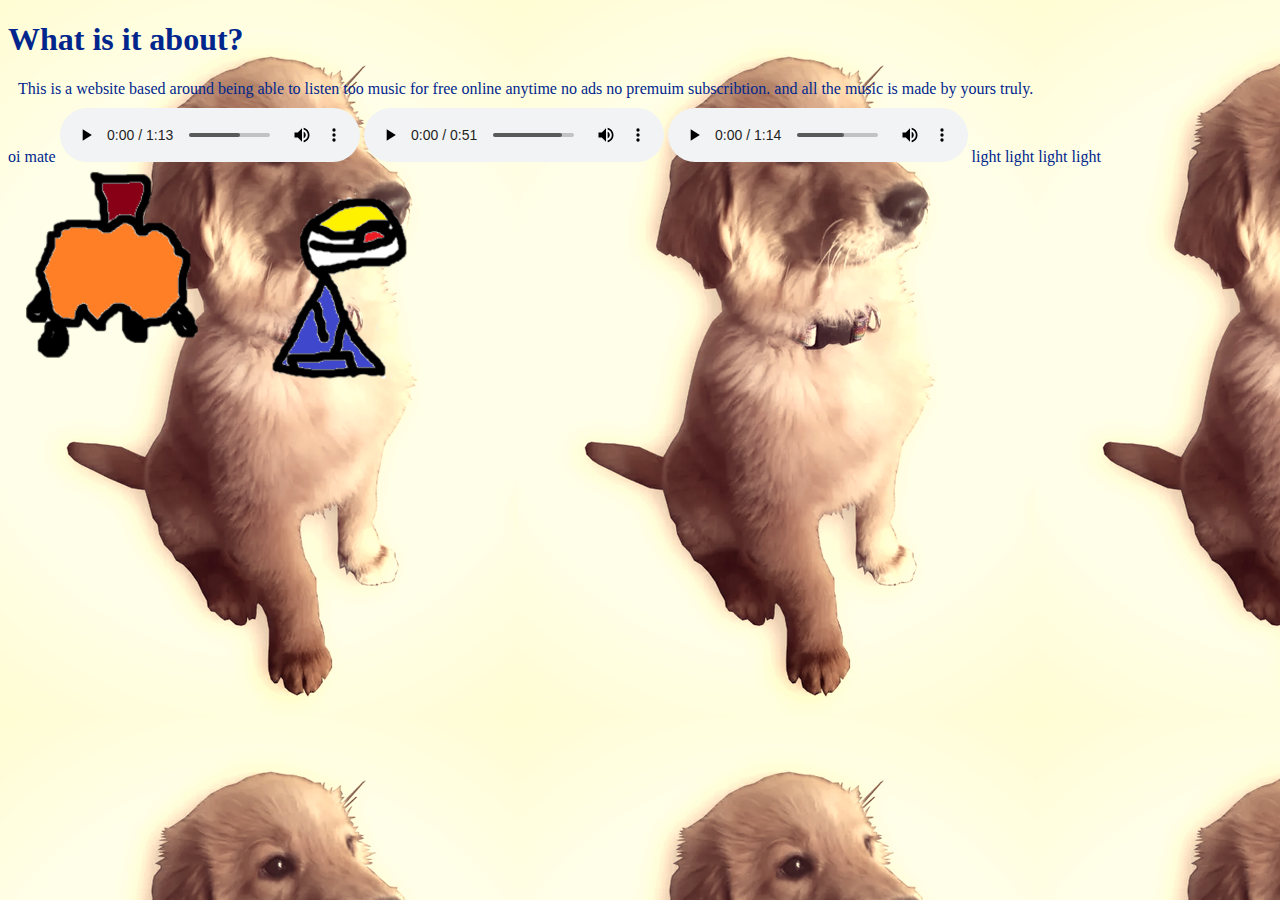
==== index.html @ cdb53dd5 "Add files via upload" ====
<!DOCTYPE html>
<html>
  <head>
    <link rel="stylesheet" href="style.css">
  </head>
  <body>
    <h1>What is it about?</h1>
    <p>This is a website based around being able to listen too music for free online anytime no ads no premuim subscribtion. and all the music is made by yours truly. 
   </p>
    <music> 
      oi mate
    </music>
    
    <audio src="truinfe.mp3" controls="">	
      <p>Fallback content go here.</p>
    </audio>
    
    <audio src="banger-song.mp3" controls="">	
      <p>Fallback content go here.</p>
    </audio>
    
    <audio src="cloudy_slow.mp3" controls="">	
      <p>Fallback content go here.</p>
    </audio>
   
    <ananana> light light light light </ananana>
    
    <img src="me.png" alt="Vroom-Vroom-Car" />
  </body>
</html>
---- style.css ----
body {
  background: url("dogprooftrash2.png");
  color: #00268d;
}
p {
  font-family: cursive;
  margin: 10px;
}
h1 {
  font-weight: bold;
}
h2 {
  text-decoration: underline wavy; 
}

h3 {
  text-decoration: underline wavy; 
  text-align: right;

}
h4 {
  color:#159418;
}
h5 {
  font-family: monospace;
}
h6 {
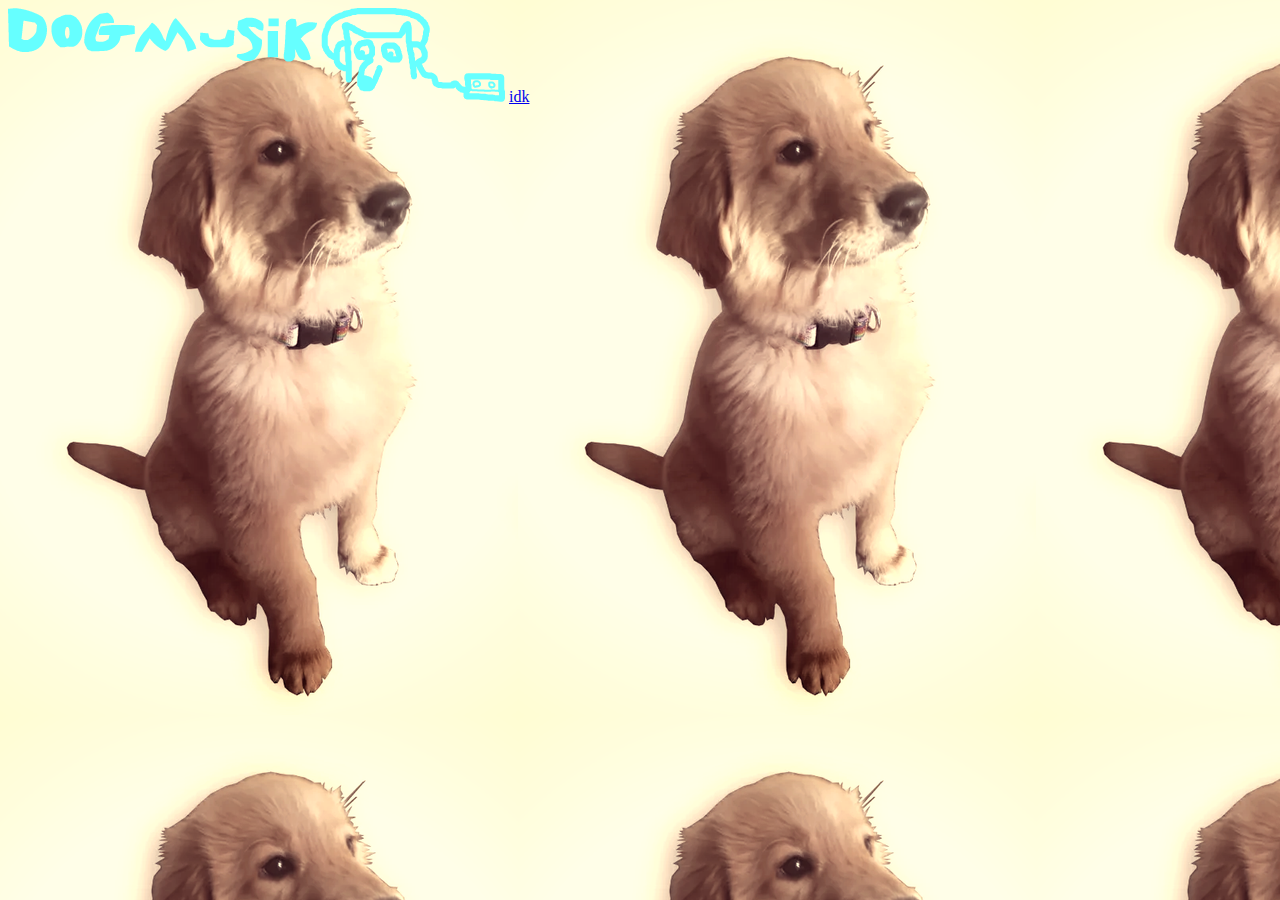
==== commit 46428d7f: "Add files via upload" ====
--- a/index.html
+++ b/index.html
@@ -1,30 +1,14 @@
 <!DOCTYPE html>
 <html>
   <head>
-    <link rel="stylesheet" href="style.css">
+    <link rel="stylesheet" href="dogshit.css">
   </head>
   <body>
-    <h1>What is it about?</h1>
-    <p>This is a website based around being able to listen too music for free online anytime no ads no premuim subscribtion. and all the music is made by yours truly. 
-   </p>
-    <music> 
-      oi mate
-    </music>
+    <img src="logo-dogmusik.png" alt="DogMusik-Title"> 
+
+    <a href="new.html">idk</a>
     
-    <audio src="truinfe.mp3" controls="">	
-      <p>Fallback content go here.</p>
-    </audio>
     
-    <audio src="banger-song.mp3" controls="">	
-      <p>Fallback content go here.</p>
-    </audio>
     
-    <audio src="cloudy_slow.mp3" controls="">	
-      <p>Fallback content go here.</p>
-    </audio>
-   
-    <ananana> light light light light </ananana>
-    
-    <img src="me.png" alt="Vroom-Vroom-Car" />
   </body>
 </html>--- a/dogshit.css
+++ b/dogshit.css
@@ -0,0 +1,32 @@
+body {
+  background: url("Mascot.png");
+  color: #00268d;
+}
+p {
+  font-family: cursive;
+  margin: 10px;
+}
+h1 {
+  font-weight: bold;
+}
+h2 {
+  text-decoration: underline wavy; 
+}
+
+h3 {
+  text-decoration: underline wavy; 
+  text-align: right;
+
+}
+h4 {
+  color:#159418;
+}
+h5 {
+  font-family: monospace;
+}
+h6 {
+  
+}
+
+
+});